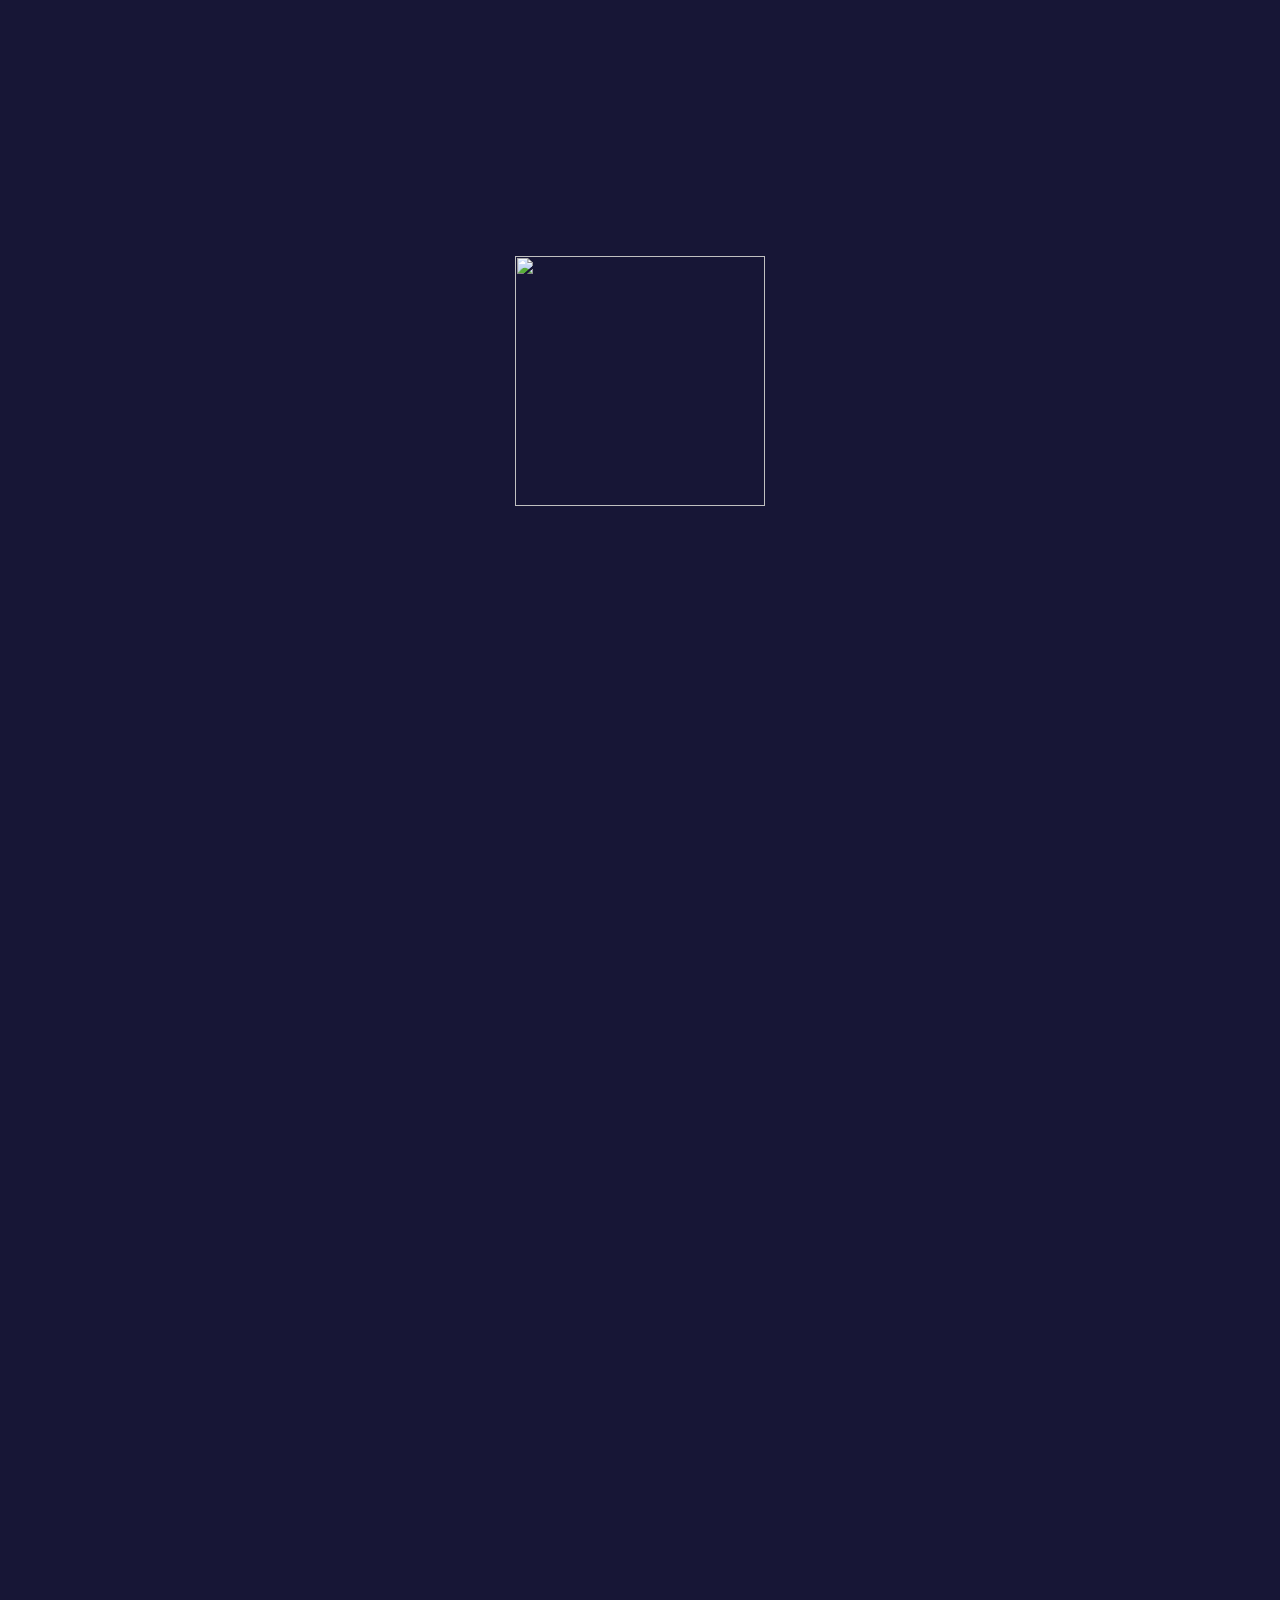
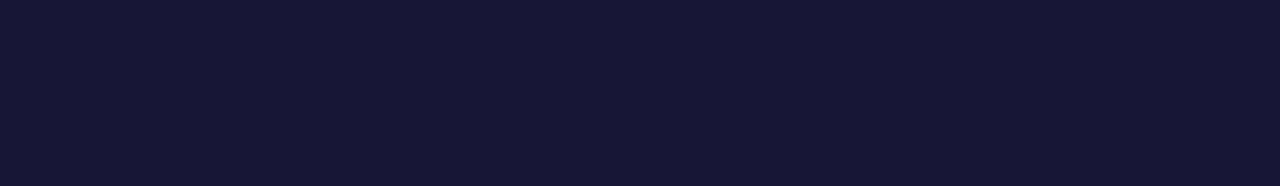
==== frontend/galaxy/index.html @ b3097cee "Add files via upload" ====
<html>
  <head>
  	<meta charset="utf-8">
    <meta name="viewport" content="width=device-width, initial-scale=1, shrink-to-fit=no">
  </head>
  <body>
  	<div style="background-color: #171636; background-size: 100%; color:white;margin: -8px; ">
  		<div style="text-align: center; padding-top: 20%; padding-bottom: 100%; ">
  			<img src="img/sabar.svg" style="width: 250px;">
  		</div>
  	</div>
  </body>
 </html>
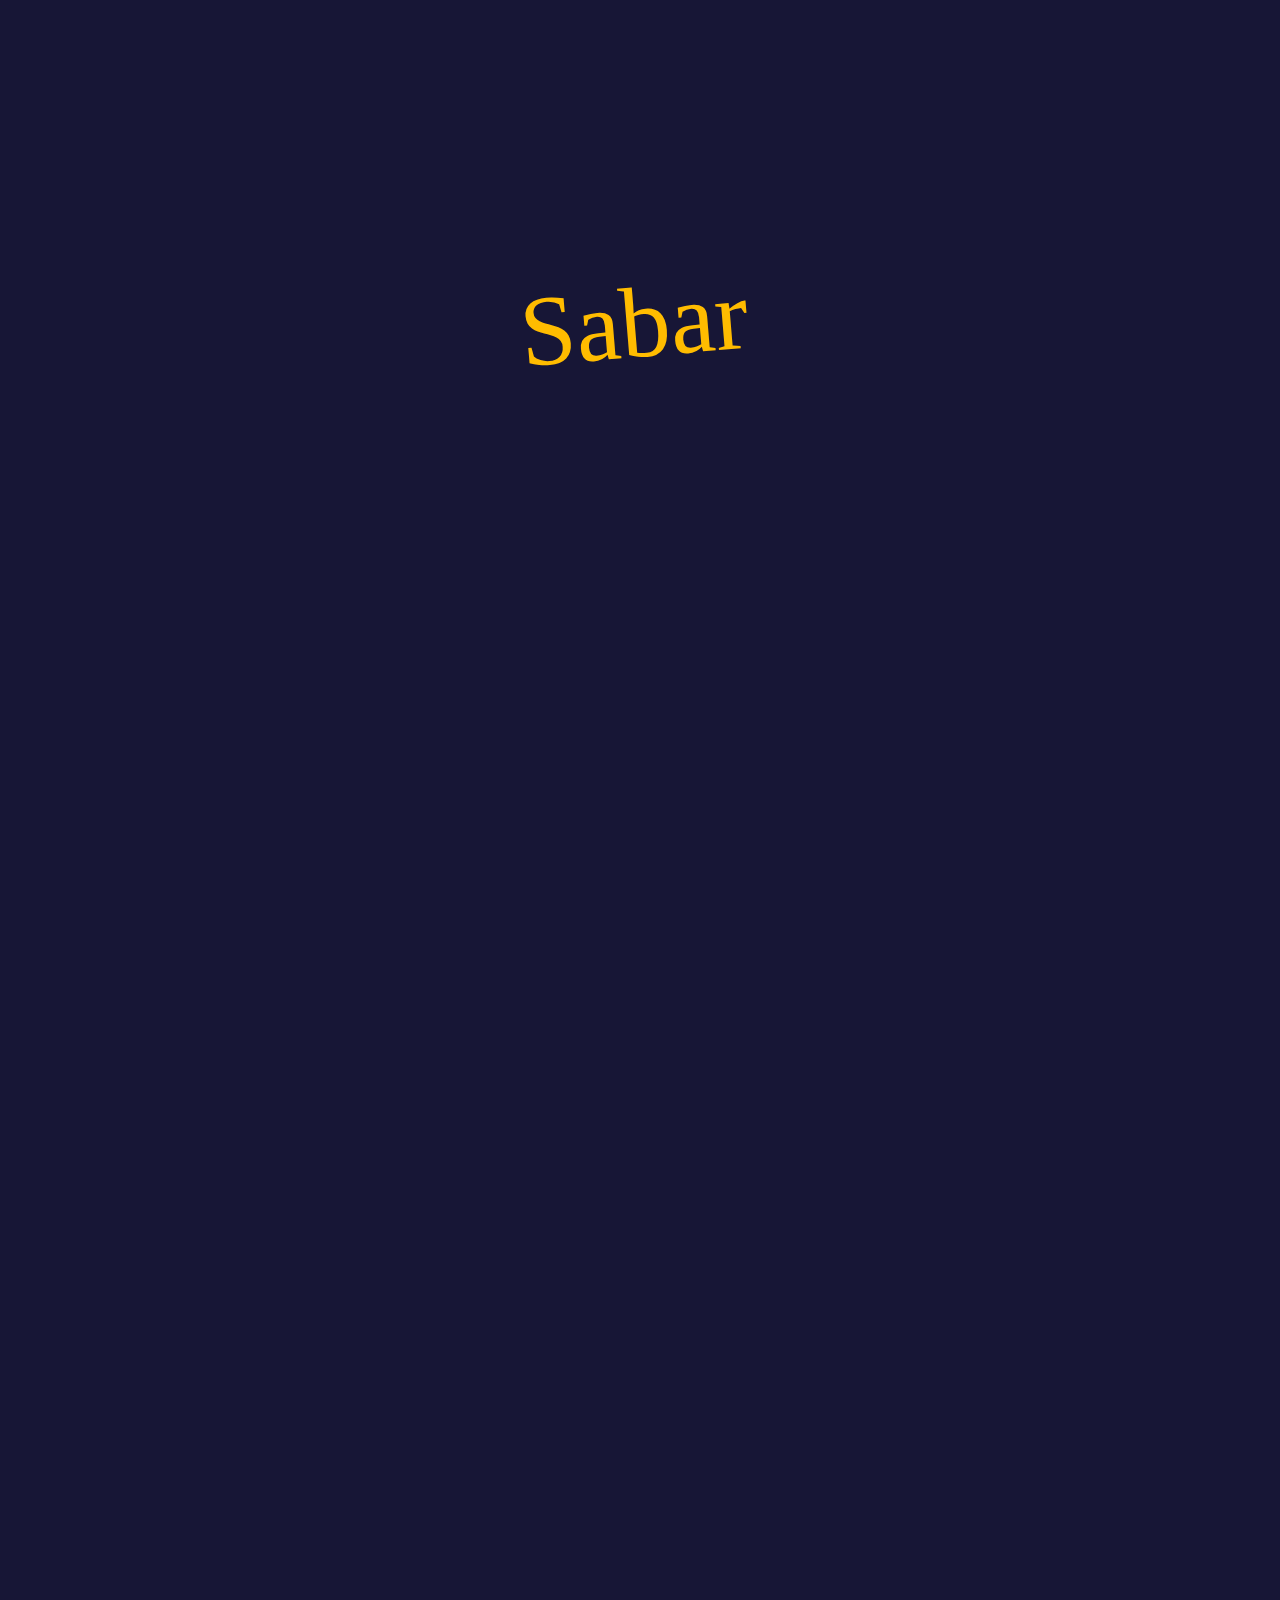
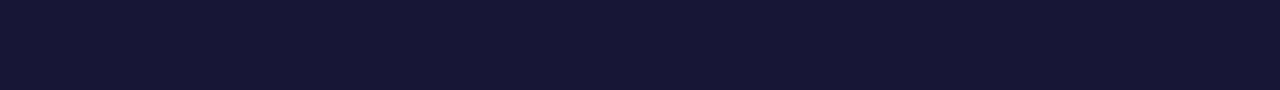
==== commit 1d293786: "galaxy" ====
--- a/frontend/galaxy/index.html
+++ b/frontend/galaxy/index.html
@@ -1,13 +1,13 @@
-<html>
-  <head>
-  	<meta charset="utf-8">
-    <meta name="viewport" content="width=device-width, initial-scale=1, shrink-to-fit=no">
-  </head>
-  <body>
-  	<div style="background-color: #171636; background-size: 100%; color:white;margin: -8px; ">
-  		<div style="text-align: center; padding-top: 20%; padding-bottom: 100%; ">
-  			<img src="img/sabar.svg" style="width: 250px;">
-  		</div>
-  	</div>
-  </body>
+<html>
+  <head>
+  	<meta charset="utf-8">
+    <meta name="viewport" content="width=device-width, initial-scale=1, shrink-to-fit=no">
+  </head>
+  <body>
+  	<div style="background-color: #171636; background-size: 100%; color:white;margin: -8px; ">
+  		<div style="text-align: center; padding-top: 20%; padding-bottom: 100%; ">
+  			<img src="img/sabar.svg" style="width: 250px;">
+  		</div>
+  	</div>
+  </body>
  </html>